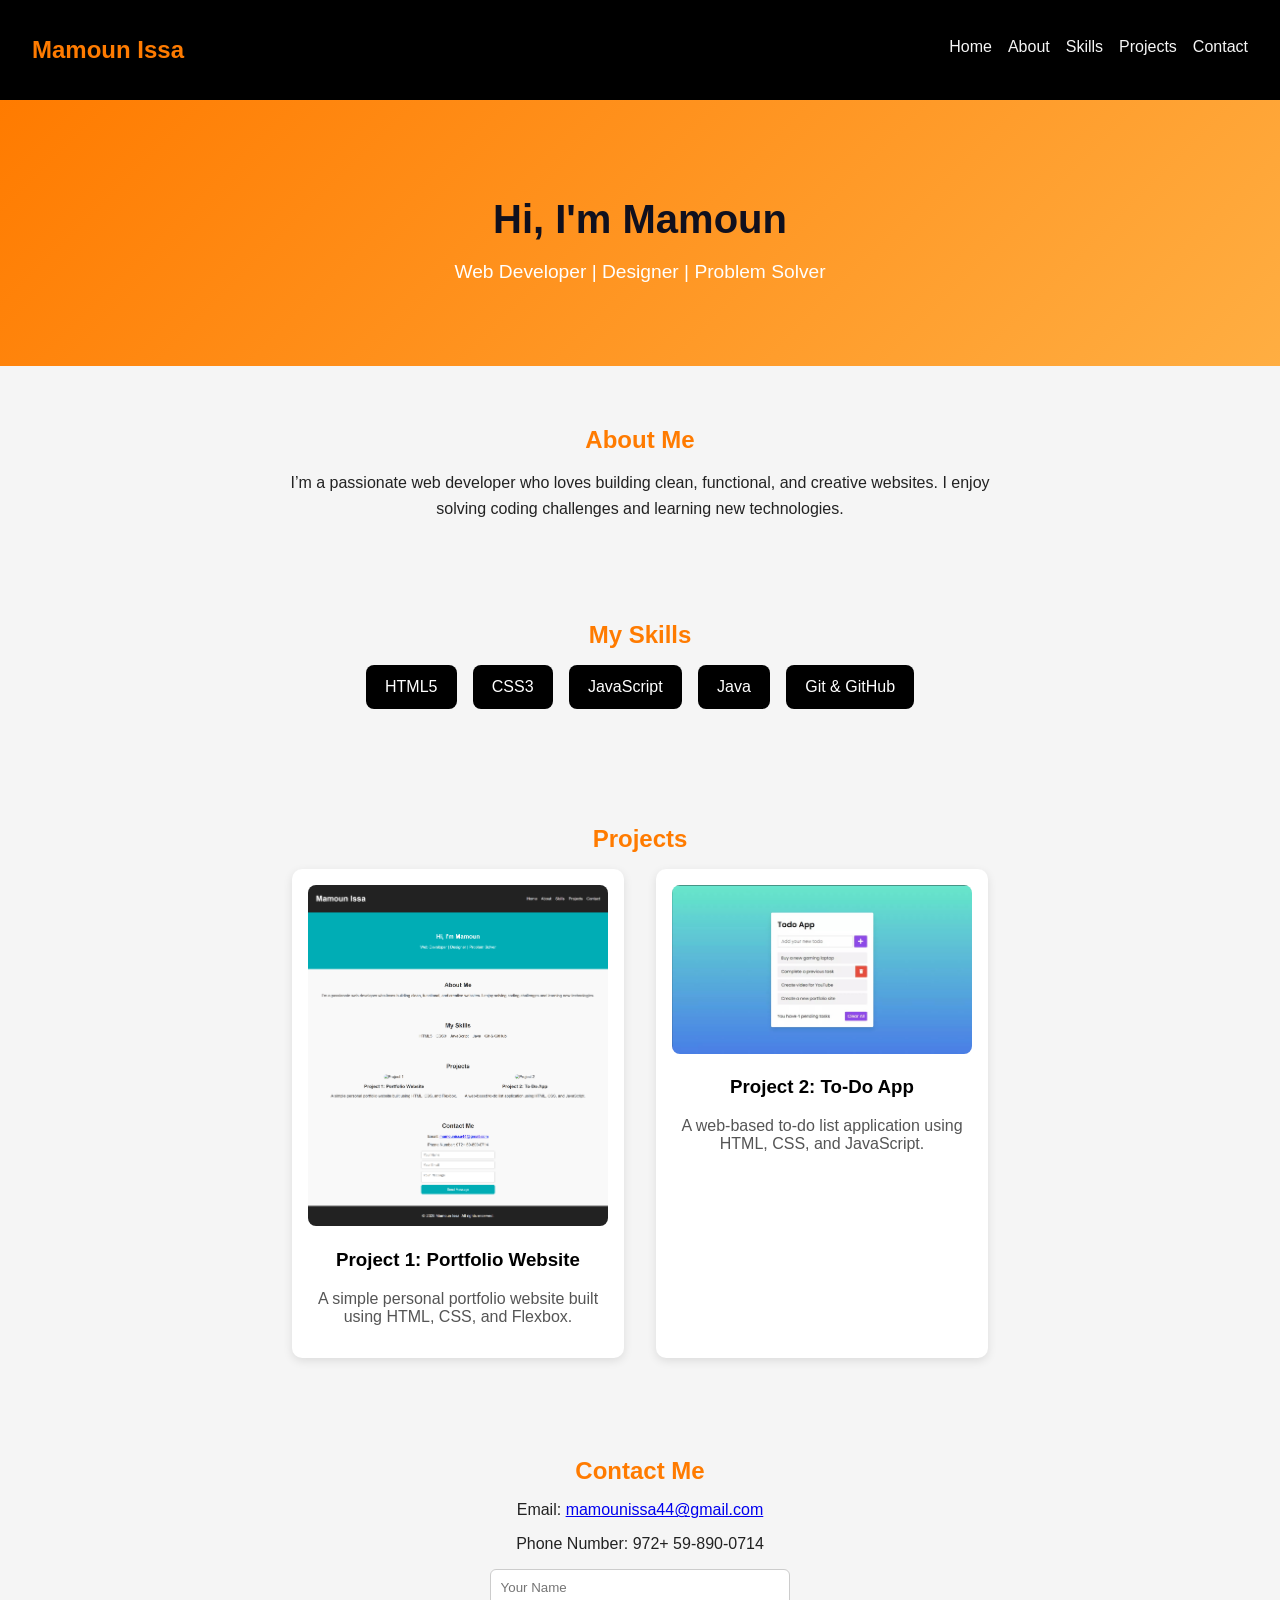
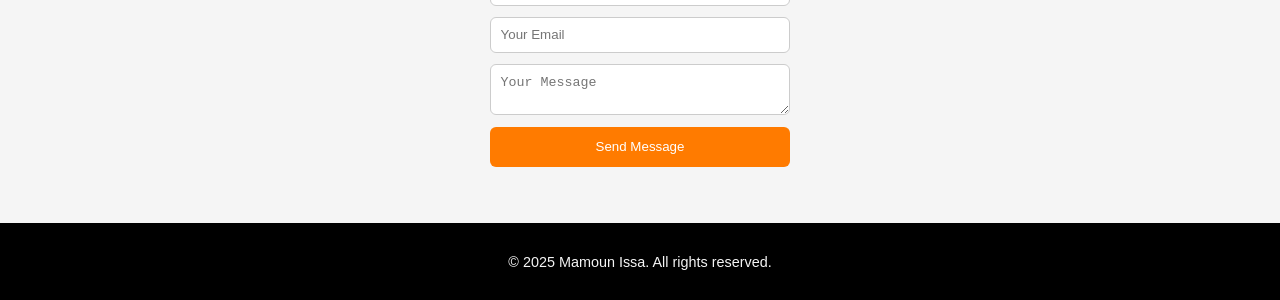
==== index.html @ c9c5ee7f "Update and rename portfolio.html to index.html" ====
<!DOCTYPE html>
<html lang="en">
<head>
  <meta charset="UTF-8">
  <meta name="viewport" content="width=device-width, initial-scale=1.0">
  <title>My Portfolio | Mamoun Issa</title>
  <link rel="stylesheet" href="style.css">
</head>
<body>

  
  <header>
    <nav class="navbar">
      <h1 class="logo">Mamoun Issa</h1>
      <ul class="nav-links">
        <li><a href="#home">Home</a></li>
        <li><a href="#about">About</a></li>
        <li><a href="#skills">Skills</a></li>
        <li><a href="#projects">Projects</a></li>
        <li><a href="#contact">Contact</a></li>
      </ul>
    </nav>
  </header>

  
  <section id="home" class="hero">
    <h2>Hi, I'm Mamoun</h2>
    <p>Web Developer | Designer | Problem Solver</p>
  </section>

  
  <section id="about" class="about">
    <h2>About Me</h2>
    <p>I’m a passionate web developer who loves building clean, functional, and creative websites. I enjoy solving coding challenges and learning new technologies.</p>
  </section>

  
  <section id="skills" class="skills">
    <h2>My Skills</h2>
    <ul>
      <li>HTML5</li>
      <li>CSS3</li>
      <li>JavaScript</li>
      <li>Java</li>
      <li>Git & GitHub</li>
    </ul>
  </section>

  
  <section id="projects" class="projects">
    <h2>Projects</h2>
    <div class="project-list">
      <div class="project">
        <img src="127.0.0.1_5500_portfolio.html_.png" alt="Project 1">
        <h3>Project 1: Portfolio Website</h3>
        <p>A simple personal portfolio website built using HTML, CSS, and Flexbox.</p>
      </div>

      <div class="project">
        <img src="Screenshot 2025-10-25 142821.png" alt="Project 2">
        <h3>Project 2: To-Do App</h3>
        <p>A web-based to-do list application using HTML, CSS, and JavaScript.</p>
      </div>
    </div>
  </section>

  
  <section id="contact" class="contact">
    <h2>Contact Me</h2>
    <p>Email: <a href="mailto:mamounissa44@gmail.com">mamounissa44@gmail.com</a></p>
    <p>Phone Number: 972+ 59-890-0714</p>

    
    <form>
      <input type="text" placeholder="Your Name" required>
      <input type="email" placeholder="Your Email" required>
      <textarea placeholder="Your Message" required></textarea>
      <button type="submit">Send Message</button>
    </form>
  </section>

  
  <footer>
    <p>© 2025 Mamoun Issa. All rights reserved.</p>
  </footer>

</body>
</html>
---- style.css ----
body {
  font-family: 'Poppins', sans-serif;
  margin: 0;
  background: #f5f5f5; 
  color: #222;
}


.navbar {
  display: flex;
  justify-content: space-between;
  align-items: center;
  background: #000; 
  padding: 1rem 2rem;
}

.logo {
  color: #ff7b00; 
  font-weight: bold;
}

.nav-links {
  list-style: none;
  display: flex;
  gap: 1rem;
}


.nav-links a {
  color: #f5f5f5; 
  text-decoration: none;
  position: relative;
  transition: all 0.3s ease;
}


.nav-links a:hover {
  color: #ff7b00; 
}


.nav-links a::after {
  content: '';
  display: block;
  width: 0;
  height: 2px;
  background: #ff7b00;
  transition: width 0.3s;
  margin-top: 4px;
}

.nav-links a:hover::after {
  width: 100%;
}



.hero {
  background: linear-gradient(135deg, #ff7b00, #ffae42);
  color: #fff;
  text-align: center;
  padding: 4rem 1rem;
}

.hero h2 {
  font-size: 2.5rem;
  margin-bottom: 0.5rem;
  color: #10101e;
}

.hero p {
  font-size: 1.2rem;
}


section {
  padding: 2.5rem 1rem;
  text-align: center;
}

h2 {
  color: #ff7b00;
  margin-bottom: 1rem;
}


.about p {
  max-width: 700px;
  margin: 0 auto;
  line-height: 1.6;
}


.skills ul {
  list-style: none;
  display: flex;
  justify-content: center;
  flex-wrap: wrap;
  gap: 1rem;
  padding: 0;
}

.skills li {
  background: #000;
  color: #fff;
  padding: 0.8rem 1.2rem;
  border-radius: 8px;
  transition: 0.3s;
}

.skills li:hover {
  background: #ff7b00;
  color: #000;
}


.project-list {
  display: flex;
  flex-wrap: wrap;
  justify-content: center;
  gap: 2rem;
}

.project {
  background: #fff;
  border-radius: 10px;
  box-shadow: 0 3px 10px rgba(0, 0, 0, 0.1);
  max-width: 300px;
  padding: 1rem;
  transition: transform 0.3s;
}

.project:hover {
  transform: translateY(-5px);
}

.project img {
  width: 100%;
  border-radius: 8px;
}

.project h3 {
  color: #000;
}

.project p {
  color: #555;
}


form {
  display: flex;
  flex-direction: column;
  width: 300px;
  margin: 1rem auto;
  gap: 0.7rem;
}

input, textarea {
  padding: 0.6rem;
  border: 1px solid #ccc;
  border-radius: 6px;
}

button {
  background: #ff7b00;
  color: #fff;
  border: none;
  padding: 0.8rem;
  border-radius: 6px;
  cursor: pointer;
  transition: 0.3s;
}

button:hover {
  background: #000;
  color: #ff7b00;
}


footer {
  background: #000;
  color: #f5f5f5;
  text-align: center;
  padding: 1rem;
  font-size: 0.9rem;
}


@media (max-width: 992px) {
  body {
    font-size: 16px;
  }

  .navbar {
    flex-direction: column;
    align-items: flex-start;
  }

  .nav-links {
    flex-wrap: wrap;
    justify-content: center;
    gap: 0.8rem;
  }

  .project-list {
    flex-direction: column;
    align-items: center;
  }

  .project img {
    width: 80%;
    max-width: 400px;
  }

  form {
    width: 80%;
  }
}


@media (max-width: 600px) {
  body {
    font-size: 15px;
  }

  .navbar {
    flex-direction: column;
    align-items: center;
  }

  .nav-links {
    flex-direction: column;
    gap: 0.5rem;
  }

  .hero h2 {
    font-size: 1.8rem;
  }

  .hero p {
    font-size: 1rem;
  }

  section {
    padding: 1.5rem 1rem;
  }

  .project-list {
    flex-direction: column;
    gap: 1.5rem;
  }

  .project img {
    width: 100%;
    max-width: 350px;
  }

  form {
    width: 90%;
  }

  button {
    padding: 0.6rem;
  }

  footer {
    font-size: 0.9rem;
    padding: 0.8rem;
  }
}
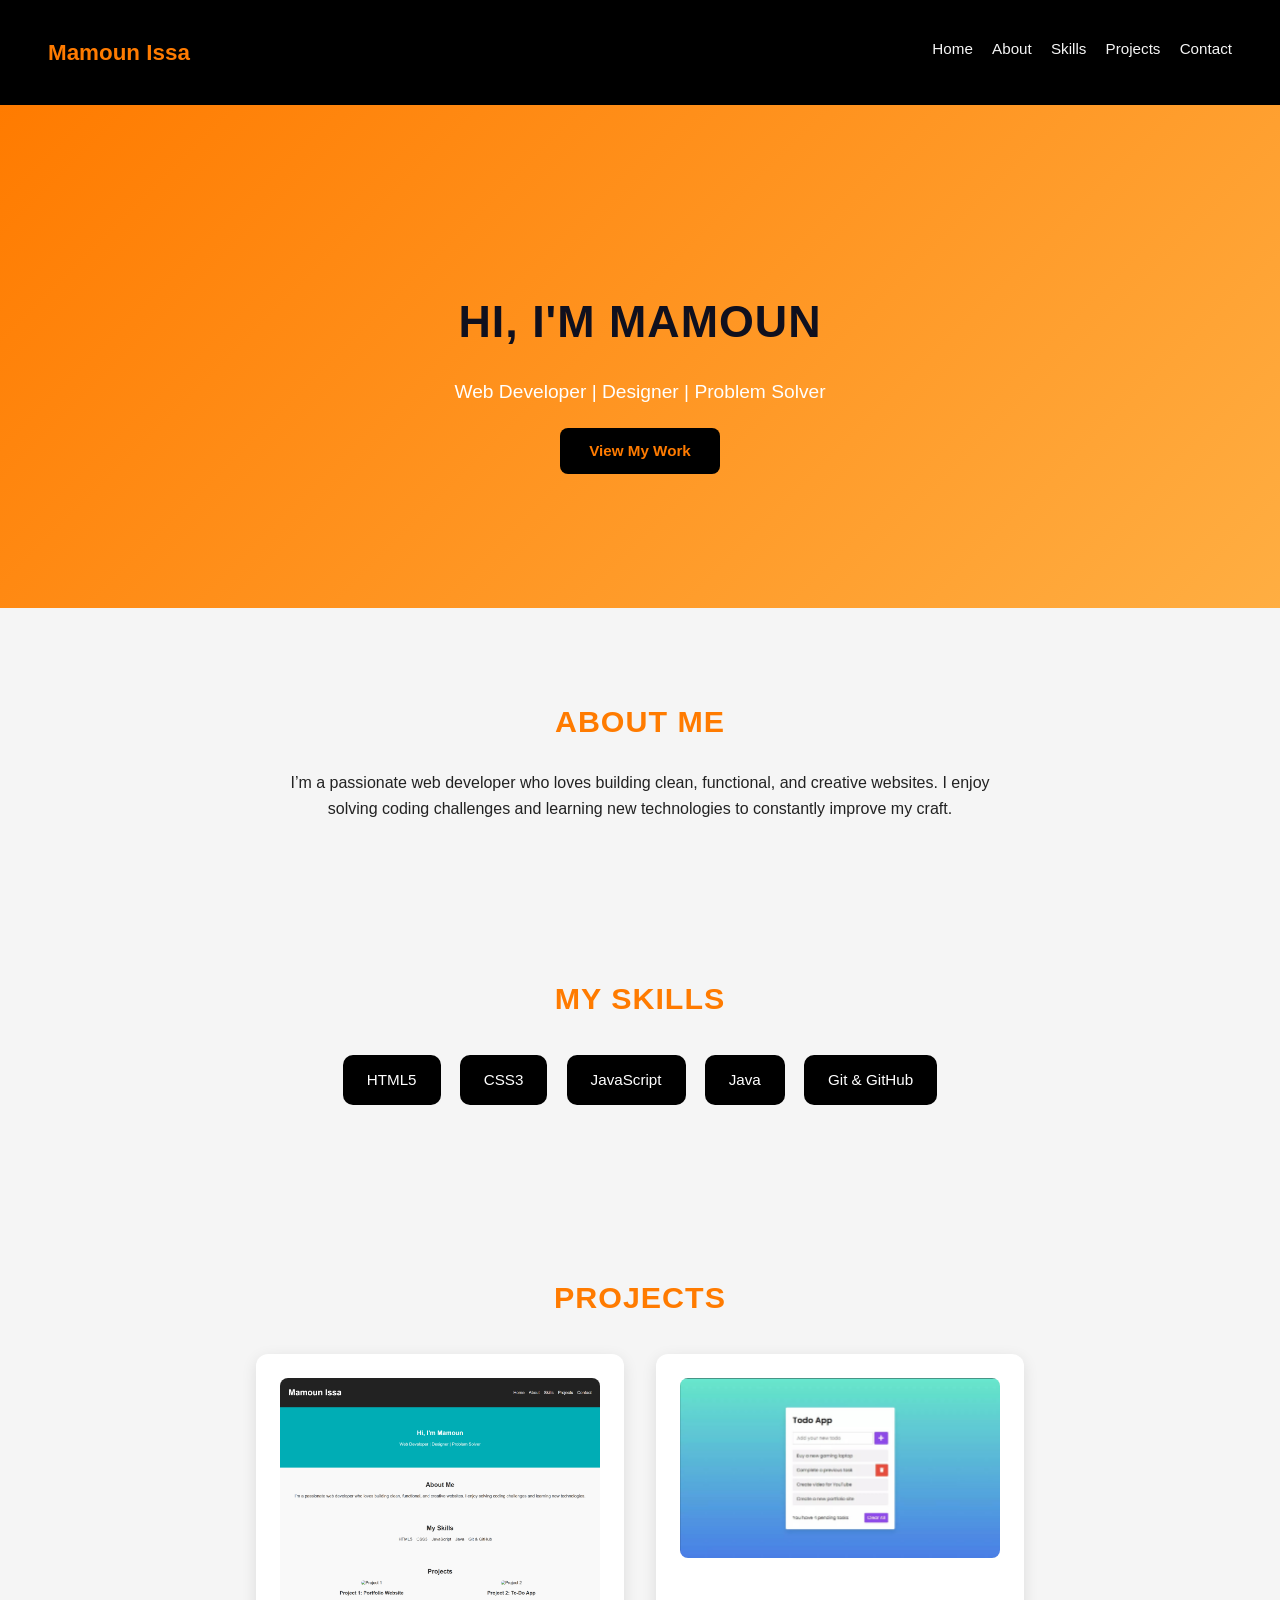
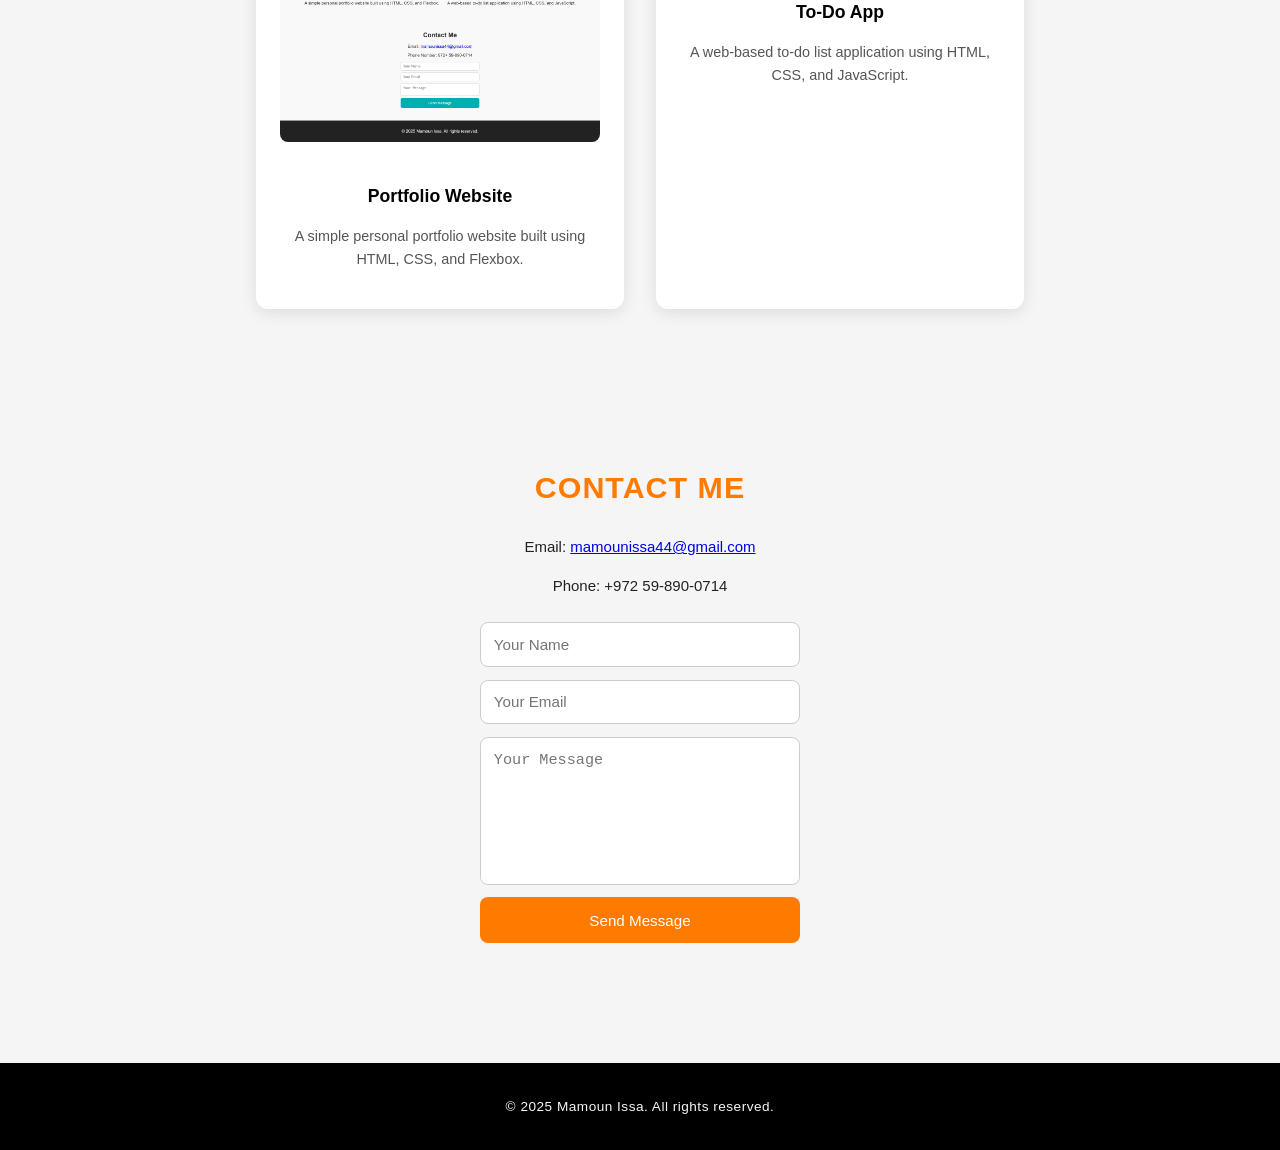
==== commit 886fb4d1: "final commit for portfolio" ====
--- a/index.html
+++ b/index.html
@@ -1,89 +1,126 @@
-<!DOCTYPE html>
-<html lang="en">
-<head>
-  <meta charset="UTF-8">
-  <meta name="viewport" content="width=device-width, initial-scale=1.0">
-  <title>My Portfolio | Mamoun Issa</title>
-  <link rel="stylesheet" href="style.css">
-</head>
-<body>
-
-  
-  <header>
-    <nav class="navbar">
-      <h1 class="logo">Mamoun Issa</h1>
-      <ul class="nav-links">
-        <li><a href="#home">Home</a></li>
-        <li><a href="#about">About</a></li>
-        <li><a href="#skills">Skills</a></li>
-        <li><a href="#projects">Projects</a></li>
-        <li><a href="#contact">Contact</a></li>
-      </ul>
-    </nav>
-  </header>
-
-  
-  <section id="home" class="hero">
-    <h2>Hi, I'm Mamoun</h2>
-    <p>Web Developer | Designer | Problem Solver</p>
-  </section>
-
-  
-  <section id="about" class="about">
-    <h2>About Me</h2>
-    <p>I’m a passionate web developer who loves building clean, functional, and creative websites. I enjoy solving coding challenges and learning new technologies.</p>
-  </section>
-
-  
-  <section id="skills" class="skills">
-    <h2>My Skills</h2>
-    <ul>
-      <li>HTML5</li>
-      <li>CSS3</li>
-      <li>JavaScript</li>
-      <li>Java</li>
-      <li>Git & GitHub</li>
-    </ul>
-  </section>
-
-  
-  <section id="projects" class="projects">
-    <h2>Projects</h2>
-    <div class="project-list">
-      <div class="project">
-        <img src="127.0.0.1_5500_portfolio.html_.png" alt="Project 1">
-        <h3>Project 1: Portfolio Website</h3>
-        <p>A simple personal portfolio website built using HTML, CSS, and Flexbox.</p>
-      </div>
-
-      <div class="project">
-        <img src="Screenshot 2025-10-25 142821.png" alt="Project 2">
-        <h3>Project 2: To-Do App</h3>
-        <p>A web-based to-do list application using HTML, CSS, and JavaScript.</p>
-      </div>
-    </div>
-  </section>
-
-  
-  <section id="contact" class="contact">
-    <h2>Contact Me</h2>
-    <p>Email: <a href="mailto:mamounissa44@gmail.com">mamounissa44@gmail.com</a></p>
-    <p>Phone Number: 972+ 59-890-0714</p>
-
-    
-    <form>
-      <input type="text" placeholder="Your Name" required>
-      <input type="email" placeholder="Your Email" required>
-      <textarea placeholder="Your Message" required></textarea>
-      <button type="submit">Send Message</button>
-    </form>
-  </section>
-
-  
-  <footer>
-    <p>© 2025 Mamoun Issa. All rights reserved.</p>
-  </footer>
-
-</body>
-</html>
-
+<!DOCTYPE html>
+<html lang="en">
+<head>
+  <meta charset="UTF-8" />
+  <meta name="viewport" content="width=device-width, initial-scale=1.0" />
+  <title>My Portfolio | Mamoun Issa</title>
+  <link rel="stylesheet" href="style.css" />
+</head>
+<body>
+
+  <header>
+    <nav class="navbar">
+      <h1 class="logo">Mamoun Issa</h1>
+      <ul class="nav-links">
+        <li><a href="#home">Home</a></li>
+        <li><a href="#about">About</a></li>
+        <li><a href="#skills">Skills</a></li>
+        <li><a href="#projects">Projects</a></li>
+        <li><a href="#contact">Contact</a></li>
+        <span class="close-btn">✖</span>
+      </ul>
+      <div class="menu-toggle">☰</div>
+    </nav>
+  </header>
+
+  <section id="home" class="hero">
+    <h2>Hi, I'm Mamoun</h2>
+    <p>Web Developer | Designer | Problem Solver</p>
+    <a href="#projects" class="btn">View My Work</a>
+  </section>
+
+  <section id="about" class="about section">
+    <h2>About Me</h2>
+    <p>
+      I’m a passionate web developer who loves building clean, functional, and creative websites.
+      I enjoy solving coding challenges and learning new technologies to constantly improve my craft.
+    </p>
+  </section>
+
+  <section id="skills" class="skills section">
+    <h2>My Skills</h2>
+    <ul>
+      <li>HTML5</li>
+      <li>CSS3</li>
+      <li>JavaScript</li>
+      <li>Java</li>
+      <li>Git & GitHub</li>
+    </ul>
+  </section>
+
+  <section id="projects" class="projects section">
+    <h2>Projects</h2>
+    <div class="project-list">
+      <div class="project">
+        <img src="127.0.0.1_5500_portfolio.html_.png" alt="Project 1" />
+        <h3>Portfolio Website</h3>
+        <p>A simple personal portfolio website built using HTML, CSS, and Flexbox.</p>
+      </div>
+
+      <div class="project">
+        <img src="Screenshot 2025-10-25 142821.png" alt="Project 2" />
+        <h3>To-Do App</h3>
+        <p>A web-based to-do list application using HTML, CSS, and JavaScript.</p>
+      </div>
+    </div>
+  </section>
+
+  <section id="contact" class="contact section">
+    <h2>Contact Me</h2>
+    <p>Email: <a href="mailto:mamounissa44@gmail.com">mamounissa44@gmail.com</a></p>
+    <p>Phone: +972 59-890-0714</p>
+
+    <form>
+      <input type="text" placeholder="Your Name" required />
+      <input type="email" placeholder="Your Email" required />
+      <textarea placeholder="Your Message" required></textarea>
+      <button type="submit">Send Message</button>
+    </form>
+  </section>
+
+  <footer>
+    <p>© 2025 Mamoun Issa. All rights reserved.</p>
+  </footer>
+
+  <script>
+  
+  window.addEventListener("scroll", () => {
+    const navbar = document.querySelector(".navbar");
+    if (window.scrollY > 20) navbar.classList.add("scrolled");
+    else navbar.classList.remove("scrolled");
+  });
+
+ 
+  const toggle = document.querySelector(".menu-toggle");
+  const navLinks = document.querySelector(".nav-links");
+  const closeBtn = document.querySelector(".close-btn");
+  const links = document.querySelectorAll(".nav-links a");
+
+  toggle.addEventListener("click", () => {
+    navLinks.classList.add("active");
+    closeBtn.style.display = "block";
+  });
+
+  closeBtn.addEventListener("click", () => {
+    navLinks.classList.remove("active");
+    closeBtn.style.display = "none";
+  });
+
+  
+  document.addEventListener("click", (e) => {
+    if (!navLinks.contains(e.target) && !toggle.contains(e.target)) {
+      navLinks.classList.remove("active");
+      closeBtn.style.display = "none";
+    }
+  });
+
+  
+  links.forEach(link => {
+    link.addEventListener("click", () => {
+      navLinks.classList.remove("active");
+      closeBtn.style.display = "none";
+    });
+  });
+</script>
+</body>
+</html>
--- a/style.css
+++ b/style.css
@@ -1,272 +1,349 @@
-
-body {
-  font-family: 'Poppins', sans-serif;
-  margin: 0;
-  background: #f5f5f5; 
-  color: #222;
-}
-
-
-.navbar {
-  display: flex;
-  justify-content: space-between;
-  align-items: center;
-  background: #000; 
-  padding: 1rem 2rem;
-}
-
-.logo {
-  color: #ff7b00; 
-  font-weight: bold;
-}
-
-.nav-links {
-  list-style: none;
-  display: flex;
-  gap: 1rem;
-}
-
-
-.nav-links a {
-  color: #f5f5f5; 
-  text-decoration: none;
-  position: relative;
-  transition: all 0.3s ease;
-}
-
-
-.nav-links a:hover {
-  color: #ff7b00; 
-}
-
-
-.nav-links a::after {
-  content: '';
-  display: block;
-  width: 0;
-  height: 2px;
-  background: #ff7b00;
-  transition: width 0.3s;
-  margin-top: 4px;
-}
-
-.nav-links a:hover::after {
-  width: 100%;
-}
-
-
-
-.hero {
-  background: linear-gradient(135deg, #ff7b00, #ffae42);
-  color: #fff;
-  text-align: center;
-  padding: 4rem 1rem;
-}
-
-.hero h2 {
-  font-size: 2.5rem;
-  margin-bottom: 0.5rem;
-  color: #10101e;
-}
-
-.hero p {
-  font-size: 1.2rem;
-}
-
-
-section {
-  padding: 2.5rem 1rem;
-  text-align: center;
-}
-
-h2 {
-  color: #ff7b00;
-  margin-bottom: 1rem;
-}
-
-
-.about p {
-  max-width: 700px;
-  margin: 0 auto;
-  line-height: 1.6;
-}
-
-
-.skills ul {
-  list-style: none;
-  display: flex;
-  justify-content: center;
-  flex-wrap: wrap;
-  gap: 1rem;
-  padding: 0;
-}
-
-.skills li {
-  background: #000;
-  color: #fff;
-  padding: 0.8rem 1.2rem;
-  border-radius: 8px;
-  transition: 0.3s;
-}
-
-.skills li:hover {
-  background: #ff7b00;
-  color: #000;
-}
-
-
-.project-list {
-  display: flex;
-  flex-wrap: wrap;
-  justify-content: center;
-  gap: 2rem;
-}
-
-.project {
-  background: #fff;
-  border-radius: 10px;
-  box-shadow: 0 3px 10px rgba(0, 0, 0, 0.1);
-  max-width: 300px;
-  padding: 1rem;
-  transition: transform 0.3s;
-}
-
-.project:hover {
-  transform: translateY(-5px);
-}
-
-.project img {
-  width: 100%;
-  border-radius: 8px;
-}
-
-.project h3 {
-  color: #000;
-}
-
-.project p {
-  color: #555;
-}
-
-
-form {
-  display: flex;
-  flex-direction: column;
-  width: 300px;
-  margin: 1rem auto;
-  gap: 0.7rem;
-}
-
-input, textarea {
-  padding: 0.6rem;
-  border: 1px solid #ccc;
-  border-radius: 6px;
-}
-
-button {
-  background: #ff7b00;
-  color: #fff;
-  border: none;
-  padding: 0.8rem;
-  border-radius: 6px;
-  cursor: pointer;
-  transition: 0.3s;
-}
-
-button:hover {
-  background: #000;
-  color: #ff7b00;
-}
-
-
-footer {
-  background: #000;
-  color: #f5f5f5;
-  text-align: center;
-  padding: 1rem;
-  font-size: 0.9rem;
-}
-
-
-@media (max-width: 992px) {
-  body {
-    font-size: 16px;
-  }
-
-  .navbar {
-    flex-direction: column;
-    align-items: flex-start;
-  }
-
-  .nav-links {
-    flex-wrap: wrap;
-    justify-content: center;
-    gap: 0.8rem;
-  }
-
-  .project-list {
-    flex-direction: column;
-    align-items: center;
-  }
-
-  .project img {
-    width: 80%;
-    max-width: 400px;
-  }
-
-  form {
-    width: 80%;
-  }
-}
-
-
-@media (max-width: 600px) {
-  body {
-    font-size: 15px;
-  }
-
-  .navbar {
-    flex-direction: column;
-    align-items: center;
-  }
-
-  .nav-links {
-    flex-direction: column;
-    gap: 0.5rem;
-  }
-
-  .hero h2 {
-    font-size: 1.8rem;
-  }
-
-  .hero p {
-    font-size: 1rem;
-  }
-
-  section {
-    padding: 1.5rem 1rem;
-  }
-
-  .project-list {
-    flex-direction: column;
-    gap: 1.5rem;
-  }
-
-  .project img {
-    width: 100%;
-    max-width: 350px;
-  }
-
-  form {
-    width: 90%;
-  }
-
-  button {
-    padding: 0.6rem;
-  }
-
-  footer {
-    font-size: 0.9rem;
-    padding: 0.8rem;
-  }
-}
+html {
+  scroll-behavior: smooth;
+}
+
+body {
+  font-family: 'Poppins', sans-serif;
+  margin: 0;
+  background: #f5f5f5;
+  color: #222;
+  line-height: 1.6;
+  font-size: 15px;
+  overflow-x: hidden; 
+}
+
+
+.navbar {
+  display: flex;
+  justify-content: space-between;
+  align-items: center;
+  background: #000;
+  padding: 1rem 3rem;
+  position: sticky;
+  top: 0;
+  z-index: 1000;
+  transition: box-shadow 0.3s ease, background 0.3s ease;
+}
+
+.navbar.scrolled {
+  box-shadow: 0 4px 15px rgba(0, 0, 0, 0.3);
+}
+
+.logo {
+  color: #ff7b00;
+  font-weight: bold;
+  font-size: 1.4rem;
+}
+
+.nav-links {
+  list-style: none;
+  display: flex;
+  gap: 1.2rem;
+  transition: transform 0.3s ease;
+  margin: 0;
+  padding: 0;
+}
+
+.nav-links a {
+  color: #f5f5f5;
+  text-decoration: none;
+  font-weight: 500;
+  transition: all 0.3s ease;
+  position: relative;
+  font-size: 0.95rem;
+}
+
+.nav-links a::after {
+  content: '';
+  display: block;
+  width: 0;
+  height: 2px;
+  background: #ff7b00;
+  transition: width 0.3s;
+  margin-top: 4px;
+}
+
+.nav-links a:hover {
+  color: #ff7b00;
+}
+
+.nav-links a:hover::after {
+  width: 100%;
+}
+
+
+.menu-toggle {
+  display: none;
+  color: #ff7b00;
+  font-size: 1.8rem;
+  cursor: pointer;
+  z-index: 1001;
+}
+
+.close-btn {
+  display: none;
+  color: #ff7b00;
+  font-size: 1.6rem;
+  position: absolute;
+  top: 1rem;
+  right: 1.3rem;
+  cursor: pointer;
+  z-index: 1002;
+}
+
+
+.hero {
+  background: linear-gradient(135deg, #ff7b00, #ffae42);
+  color: #fff;
+  text-align: center;
+  padding: 9rem 1rem;
+}
+
+.hero h2 {
+  font-size: 2.8rem;
+  color: #10101e;
+  margin-bottom: 0.5rem;
+}
+
+.hero p {
+  font-size: 1.2rem;
+  margin-bottom: 2rem;
+}
+
+.btn {
+  background: #000;
+  color: #ff7b00;
+  padding: 0.9rem 1.8rem;
+  border-radius: 8px;
+  text-decoration: none;
+  transition: 0.3s;
+  font-weight: 600;
+  font-size: 0.95rem;
+}
+
+.btn:hover {
+  background: #fff;
+  color: #000;
+}
+
+
+.section {
+  padding: 4rem 2rem;
+  text-align: center;
+}
+
+h2 {
+  color: #ff7b00;
+  font-size: 1.9rem;
+  margin-bottom: 1.5rem;
+  text-transform: uppercase;
+  letter-spacing: 1px;
+}
+
+
+.about p {
+  max-width: 700px;
+  margin: 0 auto;
+  font-size: 1rem;
+}
+
+
+.skills ul {
+  list-style: none;
+  display: flex;
+  justify-content: center;
+  flex-wrap: wrap;
+  gap: 1.2rem;
+  padding: 0;
+  margin-top: 2rem;
+}
+
+.skills li {
+  background: #000;
+  color: #fff;
+  padding: 0.8rem 1.5rem;
+  border-radius: 10px;
+  font-size: 0.95rem;
+  position: relative;
+  overflow: hidden;
+  cursor: pointer;
+  transition: color 0.3s ease;
+  z-index: 1;
+}
+
+
+.skills li::before {
+  content: "";
+  position: absolute;
+  top: 0;
+  left: -100%;
+  width: 100%;
+  height: 100%;
+  background: linear-gradient(90deg, rgba(255,123,0,0.8), rgba(255,174,66,0.6));
+  transition: all 0.5s ease;
+  z-index: -1;
+  opacity: 0;
+}
+
+.skills li:hover::before {
+  left: 0;
+  opacity: 1;
+}
+
+.skills li:hover {
+  color: #fff;
+  z-index: 1;
+}
+
+
+.project-list {
+  display: flex;
+  flex-wrap: wrap;
+  justify-content: center;
+  gap: 2rem;
+  margin-top: 2rem;
+}
+
+.project {
+  background: #fff;
+  border-radius: 12px;
+  box-shadow: 0 4px 15px rgba(0, 0, 0, 0.1);
+  max-width: 320px;
+  padding: 1.5rem;
+  transition: transform 0.3s, box-shadow 0.3s;
+}
+
+.project:hover {
+  transform: translateY(-8px);
+  box-shadow: 0 6px 20px rgba(0, 0, 0, 0.15);
+}
+
+.project img {
+  width: 100%;
+  border-radius: 8px;
+  margin-bottom: 1rem;
+}
+
+.project h3 {
+  color: #000;
+  font-size: 1.1rem;
+  margin-bottom: 0.5rem;
+}
+
+.project p {
+  color: #555;
+  font-size: 0.9rem;
+}
+
+
+form {
+  display: flex;
+  flex-direction: column;
+  width: 320px;
+  margin: 1.5rem auto;
+  gap: 0.8rem;
+}
+
+input,
+textarea {
+  padding: 0.8rem;
+  border: 1px solid #ccc;
+  border-radius: 8px;
+  font-size: 0.95rem;
+}
+
+textarea {
+  resize: none;
+  height: 120px;
+}
+
+button {
+  background: #ff7b00;
+  color: #fff;
+  border: none;
+  padding: 0.9rem;
+  border-radius: 8px;
+  font-size: 0.95rem;
+  cursor: pointer;
+  transition: 0.3s;
+}
+
+button:hover {
+  background: #000;
+  color: #ff7b00;
+}
+
+
+footer {
+  background: #000;
+  color: #f5f5f5;
+  text-align: center;
+  padding: 1.2rem;
+  font-size: 0.85rem;
+  letter-spacing: 0.5px;
+  margin-top: 2rem;
+}
+
+
+@media (max-width: 600px) {
+  .navbar {
+    justify-content: space-between;
+    align-items: center;
+    padding: 1rem 1.5rem;
+  }
+
+  .menu-toggle {
+    display: block;
+  }
+
+  .nav-links {
+    position: fixed;
+    top: 0;
+    left: -100%;
+    flex-direction: column;
+    background: #000;
+    height: 100vh;
+    width: 40%;
+    padding-top: 5rem;
+    gap: 2rem;
+    transition: left 0.3s ease;
+    text-align: center;
+    margin: 0;
+    z-index: 999;
+    box-shadow: none;
+  }
+
+  .nav-links.active {
+    left: 0;
+    box-shadow: none;
+  }
+
+  .nav-links a {
+    font-size: 1.3rem;
+    padding: 0.5rem 0;
+  }
+
+  .close-btn {
+    display: block;
+  }
+
+  .hero {
+    padding: 7rem 1rem;
+  }
+
+  .hero h2 {
+    font-size: 2rem;
+  }
+
+  .section {
+    padding: 2.5rem 1rem;
+  }
+
+  .project {
+    width: 90%;
+  }
+
+  form {
+    width: 90%;
+  }
+}
